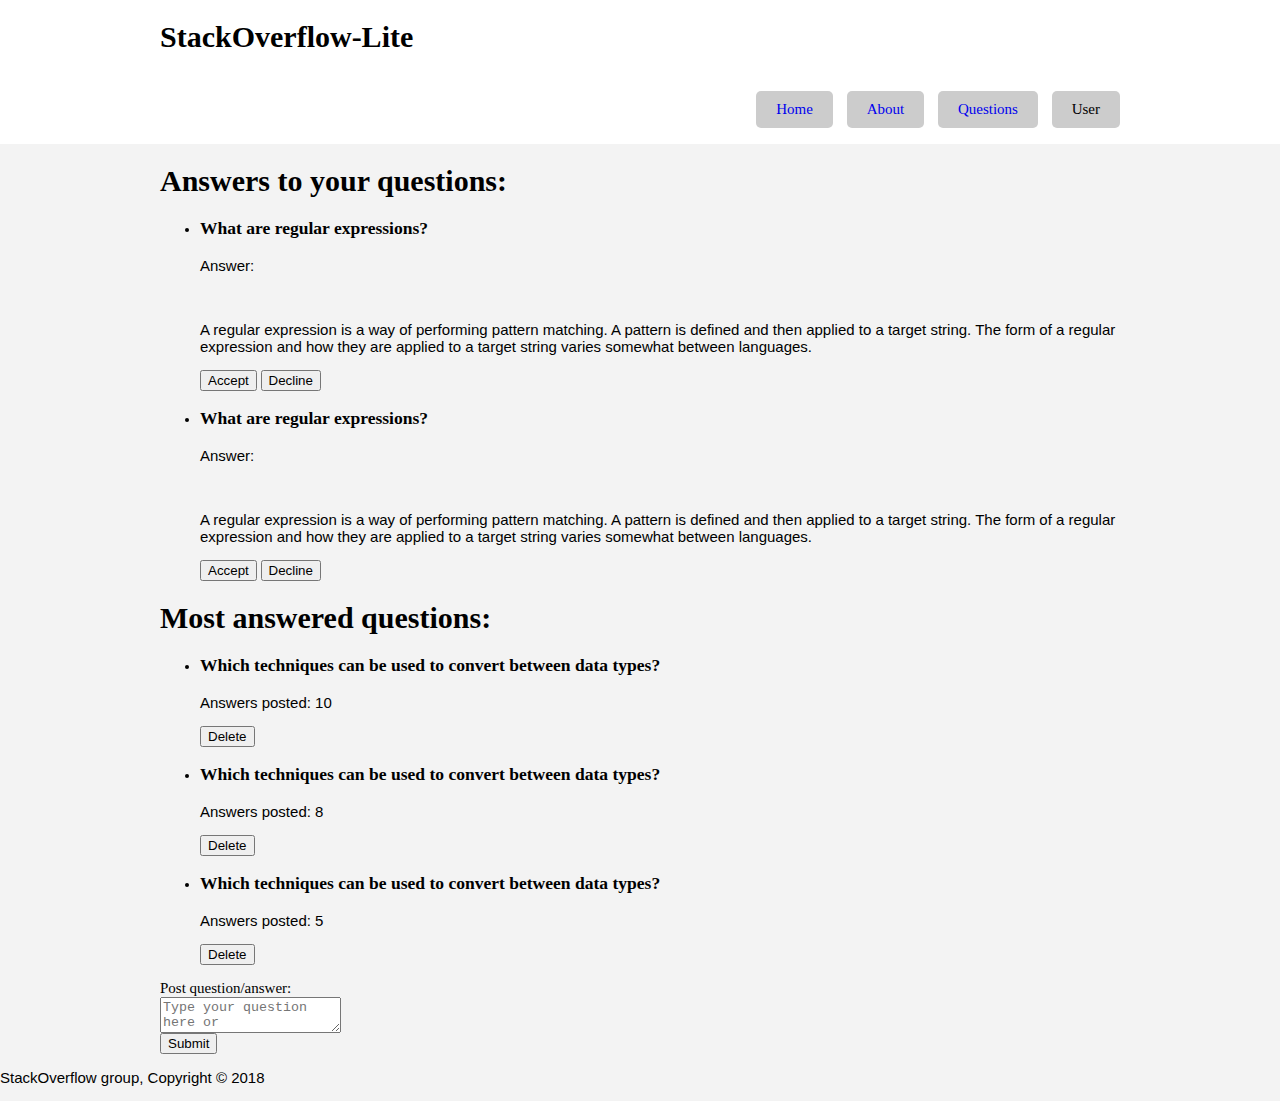
==== profile.html @ dd8a0f5e "Commit for the profile page [#159654313]" ====
<!DOCTYPE>
<html>
<head>
    <meta charset="utf-8" />
    <title>StackOverflow-Lite</title>
    <link  rel="stylesheet" type="text/css" href="style.css" />
</head>
<body>
    <header>
        <div class="container">
            <div class="brand">
                <p>
                    <h1>StackOverflow-Lite</h1>
                </p>       
            </div>
            <nav>
                <div>
                    <li><a href="index.html">Home</a></li>
                    <li><a href="#">About</a></li>
                    <li><a href="index.html">Questions</a></li>
                    <li>User</li>
                </div>       
            </nav>
        </div>

    </header>

    <section id="answer_list">
        <div class="container">
            <h1>Answers to your questions:</h1>
            <ul id="answers">
                <li>
                    <h3>What are regular expressions?</h3>
                    <p> Answer:</p><br>
                    <p>A regular expression is a way of performing pattern matching.
                       A pattern is defined and then applied to a target string.
                       The form of a regular expression and how they are applied to a target string varies somewhat between languages.
                    </p>
                    <button type="button" class="accept">Accept</button>
                    <button type="button" class="accept">Decline</button>
                </li>
                <li>
                    <h3>What are regular expressions?</h3>
                    <p> Answer:</p><br>
                    <p>A regular expression is a way of performing pattern matching.
                        A pattern is defined and then applied to a target string.
                        The form of a regular expression and how they are applied to a target string varies somewhat between languages.
                    </p>
                    <button type="button" class="accept">Accept</button>
                    <button type="button" class="accept">Decline</button>
                </li>
 
            </ul>
            <h1>Most answered questions:</h1>
            <ul id="answers">
                <li>
                    <h3>Which techniques can be used to convert between data types?</h3>
                    <p> Answers posted: 10</p>
                    <button type="button" class="accept">Delete</button>
                </li>
                <li>
                    <h3>Which techniques can be used to convert between data types?</h3>
                    <p> Answers posted: 8</p>
                    <button type="button" class="accept">Delete</button>
                </li>
                <li>
                    <h3>Which techniques can be used to convert between data types?</h3>
                    <p> Answers posted: 5</p>
                    <button type="button" class="accept">Delete</button>
                </li>
            </ul>
        </div>
    </section>

    

    <div id="post">
        <div class="container">
            <form>
                <div>
                    <label>Post question/answer: </label><br>
                    <textarea placeholder="Type your question here or answer[specify question answered]"></textarea>
                </div>
                <button class="button_i" type="submit">Submit</button>
            </form>   
        </div>
    </div>

    <footer>
        <p>
            StackOverflow group, Copyright &copy; 2018
        </p>
    </footer>
   
</body>
</html>
---- style.css ----
body{
    margin: 0;
    padding: 0;
    font-size: 15px;
    background: #f3f3f3;
    color: darkrey;

}

.container{
    max-width: 960px;
    width: 96%;
    margin: auto;
}
/*---Header section-----*/
header{
    background: #fff;
    margin-bottom: 20px;
    overflow: hidden;
}

.brand h2{
    float: left;
    margin-top: 10px;
    background: #ccc;
    border-radius: 5px;
    padding: 10px;   
}

nav{
    float: right;
    line-height: 70px;
}

nav li{
    display: inline-block;
    padding: 10px 20px;
    margin-left: 10px;
    background: #ccc;
    line-height: normal;
    border-radius: 5px;
    
}

nav a{
    text-decoration: none;
    font-family: CMU serif;
}

p {
    font-family: Arial, Helvetica, sans-serif;
}

/* -----CONTENT------ */
.content h2{
    background: #ff4719;
    padding: 10px;
    border-radius: 5px;
    margin-bottom: 20px;
}

.content section{
    float: left;
    width: 600px;
    background: #fff;
    border-radius: 5px;
    padding: 10px;

}

.content ul{
    float: right;
    width: 250px;
    background: #338989;
    list-style: none;
    padding: 20px;
    border-radius: 5px;
}

.content ul li{
    color: white;
    margin-bottom: 5px;
}

.content ul li a{
    color: white;
    margin-bottom: 5px;
}

/*----footer-----*/

.footer{
    position: absolute;
    bottom: 0;
    width: 70%;
    height: 40px;
    background: #fff;
    font-family: 'Courier New', Courier, monospace;
}
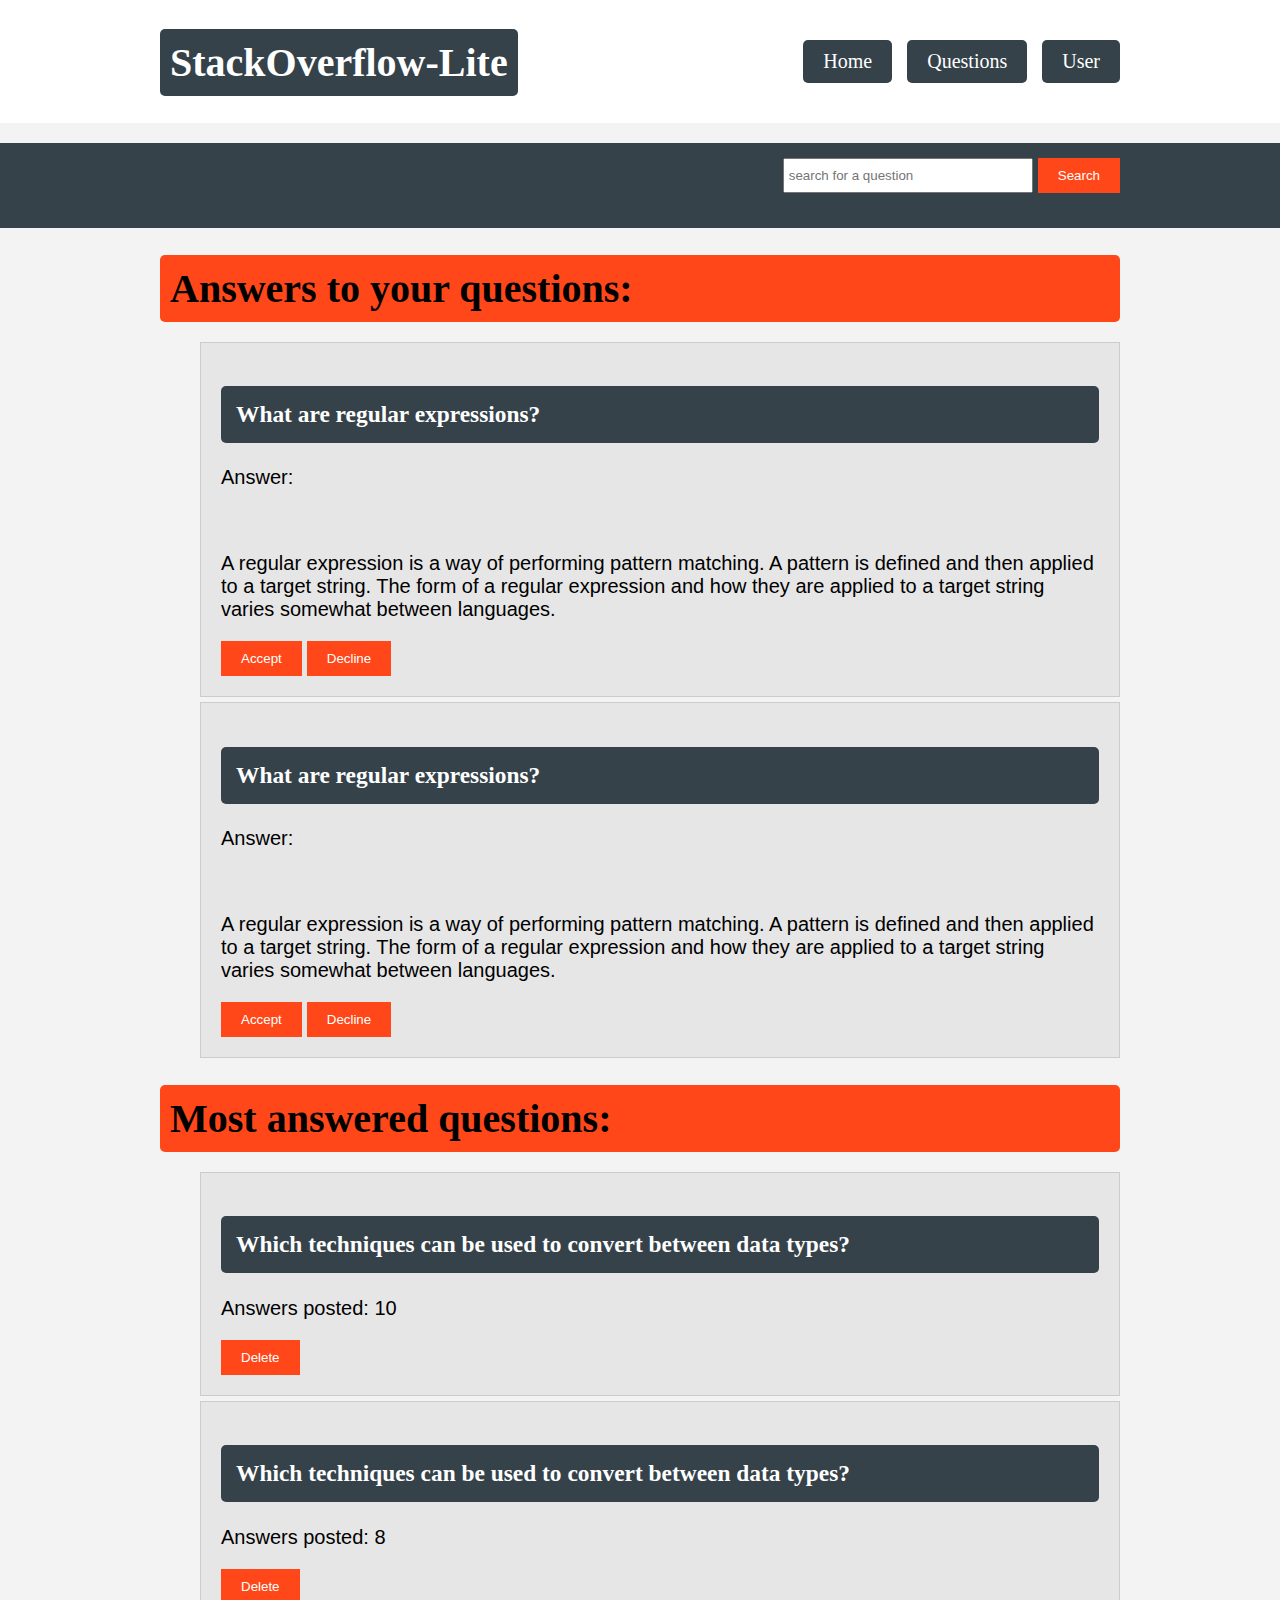
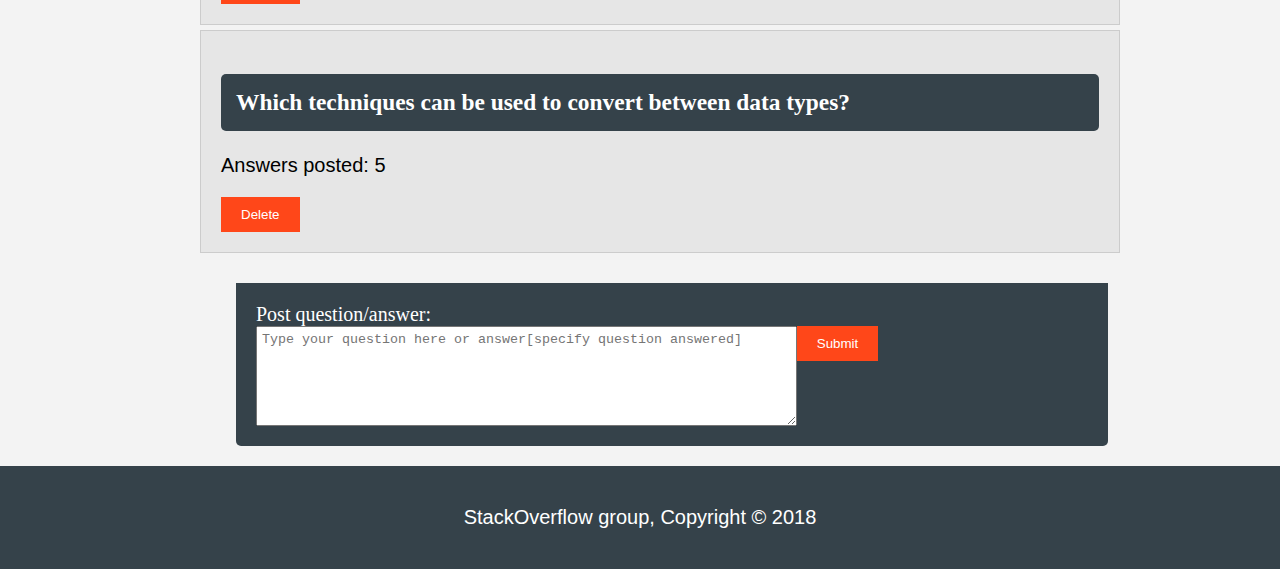
==== commit c4be31f6: "Final commit for profile page.[Finishes#159654313]" ====
--- a/profile.html
+++ b/profile.html
@@ -16,14 +16,23 @@
             <nav>
                 <div>
                     <li><a href="index.html">Home</a></li>
-                    <li><a href="#">About</a></li>
-                    <li><a href="index.html">Questions</a></li>
+                    <li><a href="#search">Questions</a></li>
                     <li>User</li>
                 </div>       
             </nav>
         </div>
 
     </header>
+
+    <section id="search">
+        <div class="container">
+            <form>
+                <input type="search" placeholder="search for a question">
+                <button type="submit" class="button_i">Search</button>
+            </form>
+        </div>
+    </section>
+
 
     <section id="answer_list">
         <div class="container">
--- a/style.css
+++ b/style.css
@@ -1,54 +1,112 @@
 body{
     margin: 0;
     padding: 0;
-    font-size: 15px;
+    font-size: 20px;
     background: #f3f3f3;
     color: darkrey;
 
 }
-
+/*----global stuff------*/
 .container{
     max-width: 960px;
-    width: 96%;
+    width: 100%;
     margin: auto;
+    overflow: hidden;
+}
+
+.button_i{
+    height: 35px;
+    background: #ff4719;
+    border: 0;
+    padding-left: 20px;
+    padding-right: 20px;
+    color: white;
 }
 /*---Header section-----*/
 header{
     background: #fff;
     margin-bottom: 20px;
     overflow: hidden;
-}
-
-.brand h2{
+    min-height: 70px;
+}
+
+.brand h1{
     float: left;
-    margin-top: 10px;
-    background: #ccc;
-    border-radius: 5px;
-    padding: 10px;   
+    margin-top: 9px;
+    background: #35424a;
+    border-radius: 5px;
+    padding: 10px;
+    color: white;   
 }
 
 nav{
     float: right;
     line-height: 70px;
+    margin-top: 6px;
 }
 
 nav li{
     display: inline-block;
     padding: 10px 20px;
     margin-left: 10px;
-    background: #ccc;
+    background: #35424a;
     line-height: normal;
     border-radius: 5px;
-    
+    color: white;
 }
 
 nav a{
     text-decoration: none;
     font-family: CMU serif;
+    color: white;
+}
+
+nav a:hover{
+    color: #cccccc;
+    font-weight: bold;
+}
+
+/*-------myShowcase-----------------*/
+#showcase{
+    min-height: 200px; 
+    background-color: #35424a;
+    text-align: center;
+    color: white;
+}
+
+#showcase h1{
+    margin-top: 50px;
+    font-size: 50px;
+    margin-bottom: 10px;
+}
+
+#showcase p{
+    font-size: 20px;
 }
 
 p {
     font-family: Arial, Helvetica, sans-serif;
+}
+
+p a{
+    text-decoration: none;
+}
+
+/*------search_part------*/
+#search{
+    padding: 15px;
+    color: white;
+    background: #35424a;
+}
+
+#search form{
+    float: right;
+
+}
+#search input[type="search"]{
+    padding: 4px;
+    height: 35px;
+    width: 250px;
 }
 
 /* -----CONTENT------ */
@@ -65,8 +123,12 @@
     background: #fff;
     border-radius: 5px;
     padding: 10px;
-
-}
+}
+.content section p{
+    font-family: 'Times New Roman', Times, serif;
+}
+
+
 
 .content ul{
     float: right;
@@ -85,16 +147,162 @@
 .content ul li a{
     color: white;
     margin-bottom: 5px;
+    text-decoration: none;
+    line-height: 1.5;
+}
+
+.content ul li h3{
+    background: #35424a;
+    border-radius: 5px;
+    padding: 15px;
 }
 
 /*----footer-----*/
 
-.footer{
+footer{
+    padding: 20px;
+    margin-top: 20px;
+    color: white;
+    background-color: #35424a;
+    text-align: center;
+}
+
+
+/*-----signup--------*/
+.signupbox{
+    width: 400px;
+    height: 600px;
+    background: #35424a;
+    color: white;
+    top: 50%;
+    left: 50%;
     position: absolute;
-    bottom: 0;
-    width: 70%;
+    transform: translate(-50%,-50%);
+    box-sizing: border-box;
+    padding: 70px 30px;
+}
+
+.signupbox h1{
+    margin: 0;
+    padding: 0 0 20px;
+    text-align: center;
+    font-size: 25px;
+}
+
+.signupbox p{
+    margin: 0;
+    padding: 0;
+    font-weight: bold;
+
+}
+
+.signupbox input{
+    width: 100%;
+    margin-bottom: 20px;
+}
+
+.signupbox input[type="text"], input[type="password"], input[type="email"]{
+    border: none;
+    border-bottom: 1px solid white;
+    background: transparent;
+    outline: none;
     height: 40px;
-    background: #fff;
-    font-family: 'Courier New', Courier, monospace;
-}
-
+    color: white;
+    font-size: 16px;
+}
+
+.signupbox .button_i{
+    border-radius: 20px;
+    font-size: 15px;
+}
+
+.signupbox .button_i:hover{
+    cursor: pointer;
+    background: #338989;
+
+}
+/*-----------signin------*/
+
+#signinbox h1{
+    font-size: 30px;
+}
+
+#signinbox p a{
+    font-size: 12px;
+    line-height: 20px;
+    color: white;
+  
+}
+
+/*--------Profile_page-------*/
+/*---------most answers_Question list-------*/
+
+ul#answers li{
+    list-style: none;
+    padding: 20px;
+    border: #cccccc solid 1px;
+    margin-bottom: 5px;
+    background: #e6e6e6;
+    font-family: 'Times New Roman', Times, serif;
+}
+
+ul#answers li h3{
+    background: #35424a;
+    border-radius: 5px;
+    color: white;
+    padding: 15px;
+    margin-right: auto;
+    font-family: cmu serif;
+
+}
+
+#answer_list h1{
+    background: #ff4719;
+    padding: 10px;
+    border-radius: 5px;
+    margin-bottom: 20px;
+}
+
+.accept{
+    height: 35px;
+    background: #ff4719;
+    border: 0;
+    padding-left: 20px;
+    padding-right: 20px;
+    color: white;
+}
+#post{
+    padding: 20px;
+    background: #35424a;
+    color: white;
+    margin-top: 10px;
+    margin-bottom: 10px;
+    width: 65%;
+    margin-left: 236px;
+    border-bottom-left-radius: 5px;
+    border-bottom-right-radius: 5px;
+
+}
+
+#post textarea{
+    height: 100px;
+    width: 65%;
+    padding: 5px;
+    float: left;
+}
+
+@media(max-width: 768px){
+    header .brand,
+    header nav,
+    header nav li{
+        float: none;
+        text-align: center;
+        width: 100%;
+    }
+    #showcase h1{
+        margin-top: 40px;
+        font-size: 30px;
+    }
+    
+ 
+}
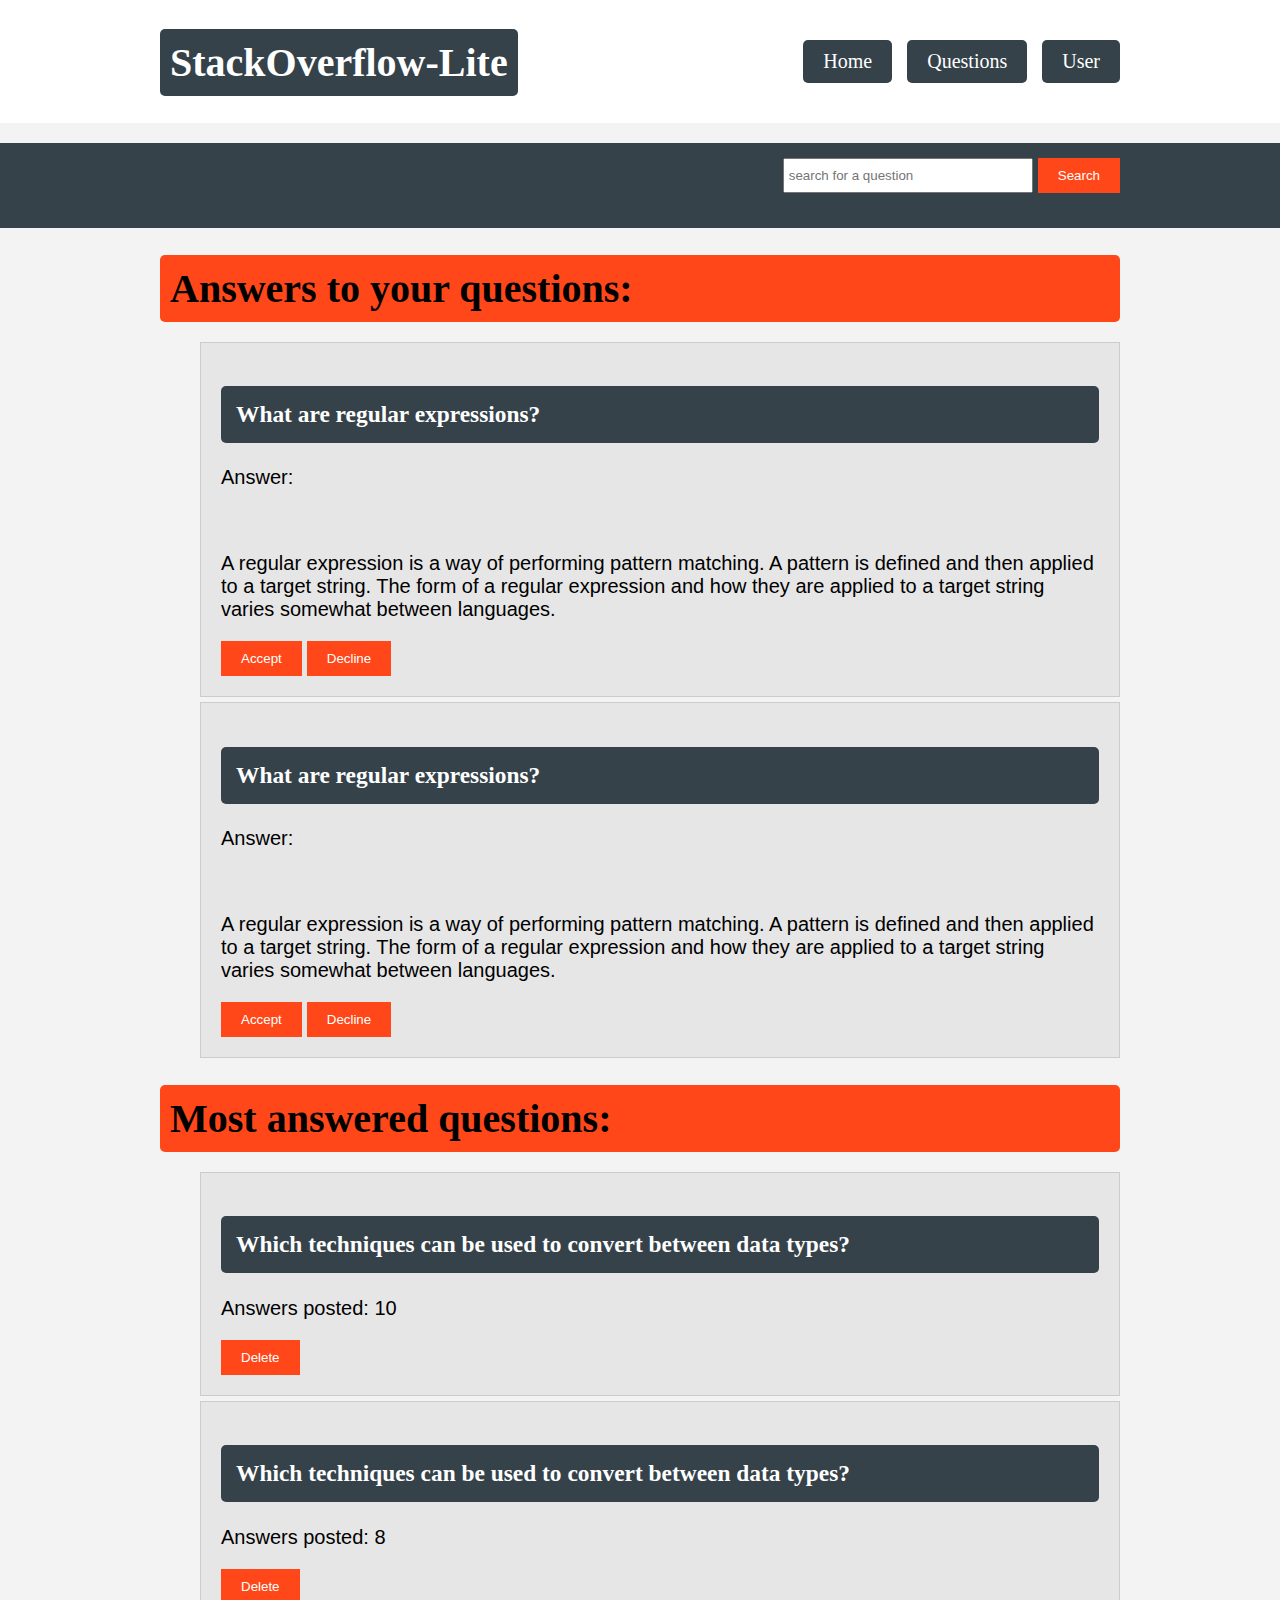
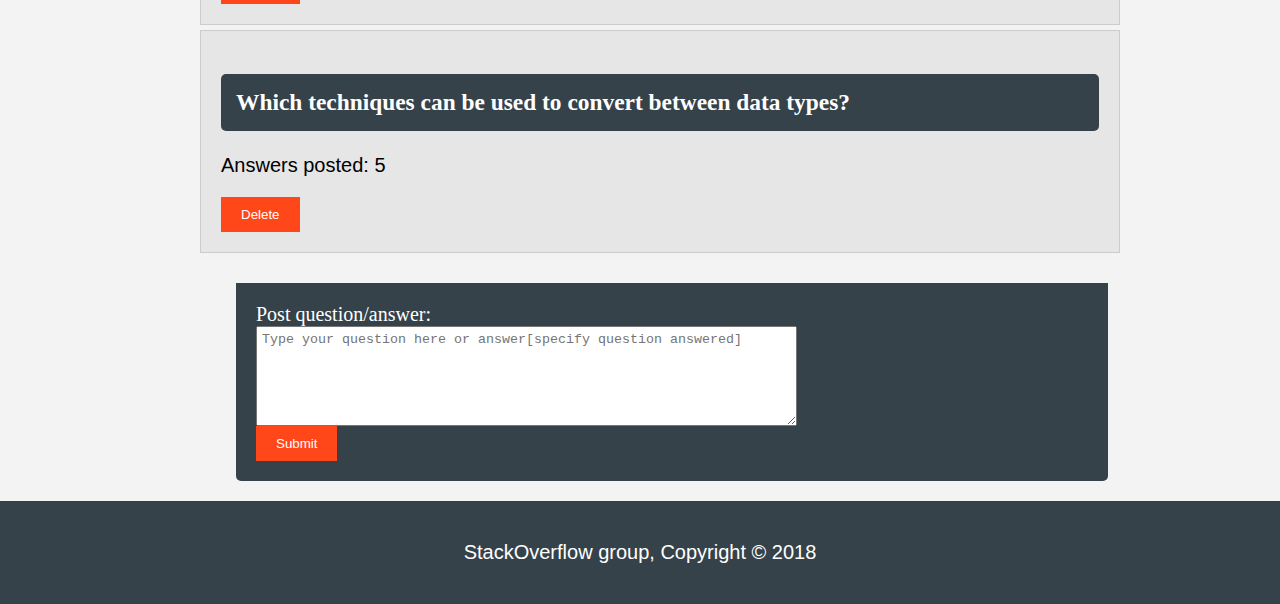
==== commit d3ddde3d: "Modifies the profile html file" ====
--- a/profile.html
+++ b/profile.html
@@ -88,11 +88,13 @@
             <form>
                 <div>
                     <label>Post question/answer: </label><br>
-                    <textarea placeholder="Type your question here or answer[specify question answered]"></textarea>
-                </div>
-                <button class="button_i" type="submit">Submit</button>
-            </form>   
+                    <textarea placeholder="Type your question here or answer[specify question answered]"></textarea><br/>
+                </div>   
+            </form> 
         </div>
+        <div>
+            <button class="button_i" type="submit">Submit</button>
+        </div>  
     </div>
 
     <footer>
--- a/style.css
+++ b/style.css
@@ -20,6 +20,10 @@
     border: 0;
     padding-left: 20px;
     padding-right: 20px;
+    color: white;
+}
+.button_i a{
+    text-decoration: none;
     color: white;
 }
 /*---Header section-----*/
@@ -306,3 +310,51 @@
     
  
 }
+/*---------catering for responsiveness------*/
+@media(max-width: 768px){
+    header .brand,
+    header nav,
+    header nav li, .signupbox{
+        float: none;
+        text-align: center;
+        width: 100%;
+    }
+    #showcase h1{
+        margin-top: 40px;
+        font-size: 30px;
+    }
+    header nav li{
+        margin-bottom: 2px;
+    }
+
+    #showcase p{
+        font-size: 20px;
+    }
+
+    .button_i{
+        display: block;
+        width: 100%;
+    }
+
+    #search form input[type="search"]{
+        width: 100%;
+        margin-bottom: 5px;
+        float: inherit;
+    }
+    .content section{
+        text-align: justify;
+        width: 90%;
+    }
+    #post{
+        width: 100%;
+        margin-left: 0;
+    }
+
+    .signupbox h1{
+        background: #fff;
+        color: black;
+        padding: 10px;
+        border-radius: 10px;
+        margin-bottom: 10px;
+    }
+}
